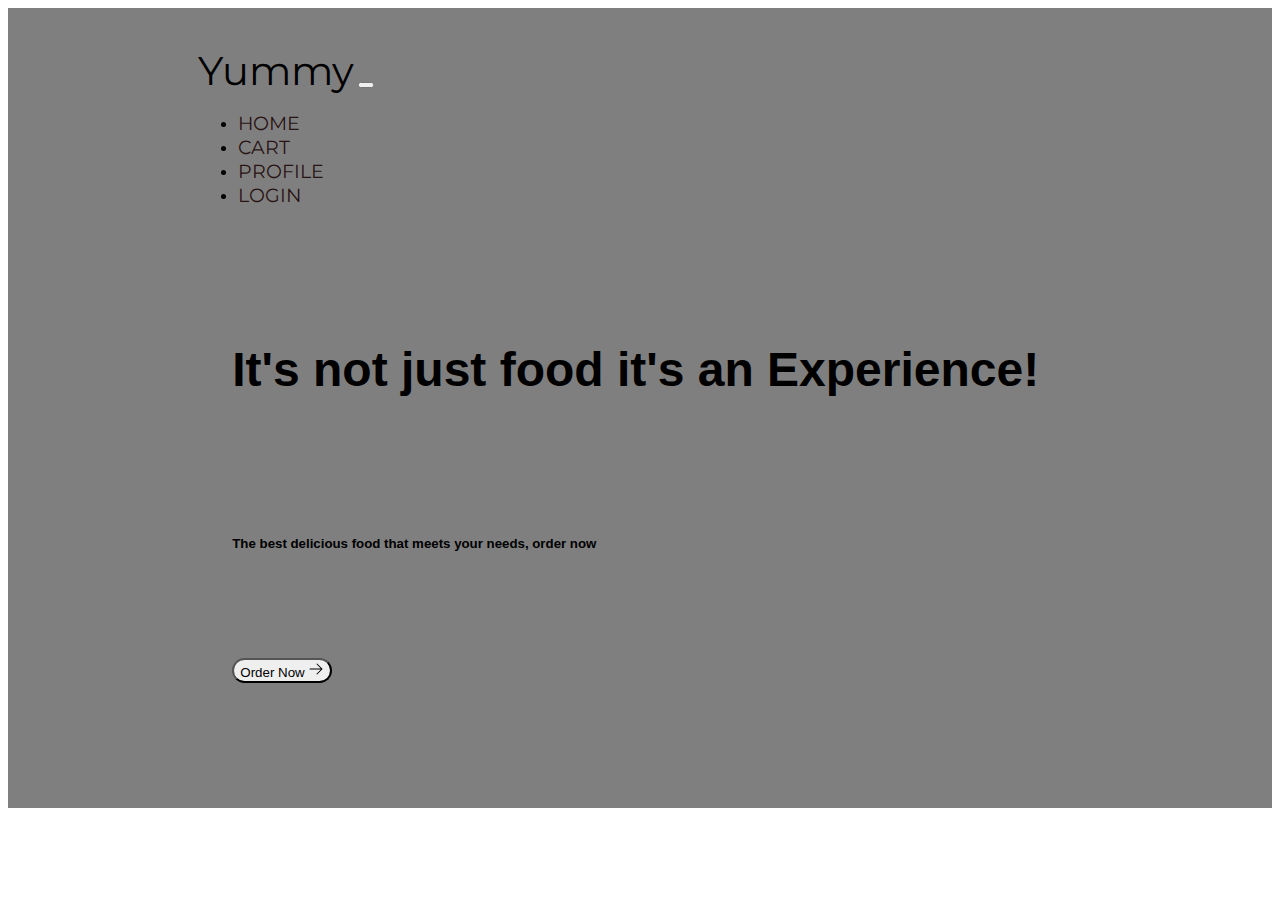
==== ESD/Assignment !/index.html @ 2a6497ee "Signup and login page" ====
<!DOCTYPE html>
<html>

<head>
    <meta charset="utf-8" />
    <title>Yummy</title>
    <link href="https://cdn.jsdelivr.net/npm/bootstrap@5.0.2/dist/css/bootstrap.min.css" rel="stylesheet" integrity="sha384-EVSTQN3/azprG1Anm3QDgpJLIm9Nao0Yz1ztcQTwFspd3yD65VohhpuuCOmLASjC" crossorigin="anonymous" />
    
    <link rel="preconnect" href="https://fonts.googleapis.com" />
    <link rel="preconnect" href="https://fonts.gstatic.com" crossorigin />
    <link href="https://fonts.googleapis.com/css2?family=Montserrat:wght@900&display=swap" rel="stylesheet" />
    
    <link rel="stylesheet" href="https://cdnjs.cloudflare.com/ajax/libs/font-awesome/6.1.1/css/all.min.css" integrity="sha512-KfkfwYDsLkIlwQp6LFnl8zNdLGxu9YAA1QvwINks4PhcElQSvqcyVLLD9aMhXd13uQjoXtEKNosOWaZqXgel0g==" crossorigin="anonymous" referrerpolicy="no-referrer"
    />
    <link rel="stylesheet" href="css/styles.css" />

    <script src="https://cdn.jsdelivr.net/npm/bootstrap@5.0.2/dist/js/bootstrap.bundle.min.js" integrity="sha384-MrcW6ZMFYlzcLA8Nl+NtUVF0sA7MsXsP1UyJoMp4YLEuNSfAP+JcXn/tWtIaxVXM" crossorigin="anonymous"></script>
</head>

<body style="font-family: 'Montserrat'">
    <section id="title" class="w-1oo min-vh-100 d-flex align-items-center justify-content-center position-relative">

        <div class="overlay position-absolute w-100 h-100 z-1 top-0 start-0">
            
        <!-- Nav Bar -->

        <div class="container-fluid pt-0">
            <nav class="navbar navbar-expand-lg navbar-dark pb-5">
                <a class="navbar-brand text-danger"><i class="fa-solid fa-utensils"></i> Yummy</a>

          <button
            class="navbar-toggler"  
            type="button"
            data-bs-toggle="collapse"
            data-bs-target="#navbarNav1"
            aria-controls="navbarSupportedContent"
            aria-expanded="false"
            aria-label="Toggle navigation">
            <span class="navbar-toggler-icon"></span>
          </button>

          <div class="collapse navbar-collapse" id="navbarNav1">
            <ul class="navbar-nav ms-auto">
              <li class="nav-item ps-5">
                <a class="nav-link">HOME</a>
                </li>
                <li class="nav-item ps-4">
                    <a class="nav-link" >CART</a>
                </li>
                <li class="nav-item ps-4">
                    <a class="nav-link">PROFILE</a>
                </li>
                <li class="nav-item ps-4">
                    <a class="nav-link">LOGIN</a>
                </li>
                </ul>
        </div>
        </nav>

        <!-- Title -->
        <div class="row title">
            <div class="col-lg-5">
                <div class="row">
                    <h1 class="text-white text-center">
                        It's not just food it's an Experience!
                    </h1>
                </div>
                <div class="row">
                    <h5 class="text-white text-center">
                        The best delicious food that meets your needs, order now
                    </h5>
                </div>
                <div class="row d-flex justify-content-center">
                    <button class="order-button btn btn-danger d-inline-flex w-auto align-items-center justify-content-center gap-2 p-3 fw-bold">
                            Order Now
                            <svg xmlns="http://www.w3.org/2000/svg" viewBox="0 0 24 24" fill="currentColor" class="arrow-icon text-white">
                              <path fill-rule="evenodd" d="M12.97 3.97a.75.75 0 0 1 1.06 0l7.5 7.5a.75.75 0 0 1 0 1.06l-7.5 7.5a.75.75 0 1 1-1.06-1.06l6.22-6.22H3a.75.75 0 0 1 0-1.5h16.19l-6.22-6.22a.75.75 0 0 1 0-1.06Z" clip-rule="evenodd" />
                            </svg>
                    </button>
                </div>
            </div>
        </div>
        </div>
    
        </div>
    </section>

</body>

</html>
---- ESD/Assignment !/css/styles.css ----
*{
    user-select: none;
}
body {
    font-family: 'Montserrat-Black';
}

#title {
    background-size: cover;
    background-position: center;
    background-image: url('/image.jpg');
}


.overlay {
    background-color: rgba(0, 0, 0, 0.5);
}


.order-button {
    border-radius: 100px;
    cursor: pointer;
    transition: background-color 0.3s;
  }
  .arrow-icon {
    width: 16px;
    height: 16px;
  }
  
  .order-button:hover {
    background-color: #aa0237; /* Darken button color on hover */
  }

.navbar-dark .navbar-nav .nav-link {
    color: rgba(28, 5, 5, 0.901);
}

.navbar-dark .navbar-nav .nav-link:hover{
    color: #aa0237;
    cursor: pointer;
}

.navbar-brand{
    font-size: 2.5rem;
}
.container-fluid {
    padding: 3% 15%;
}

h1 {
    font-size: 3rem;
    font-family: 'Montserrat-Black', sans-serif;
}
.row{
    font-family: 'Montserrat-Black', sans-serif;
    padding: 5% 2% 5% 2%;
}
.nav-link {
    font-size: 1.2rem;
}

@media (max-width: 1028px) {
    .title {
        text-align: center;
    }
    .title-img {
        position: static;
        width: 40%;
        transform: rotate(10deg);
    }
}
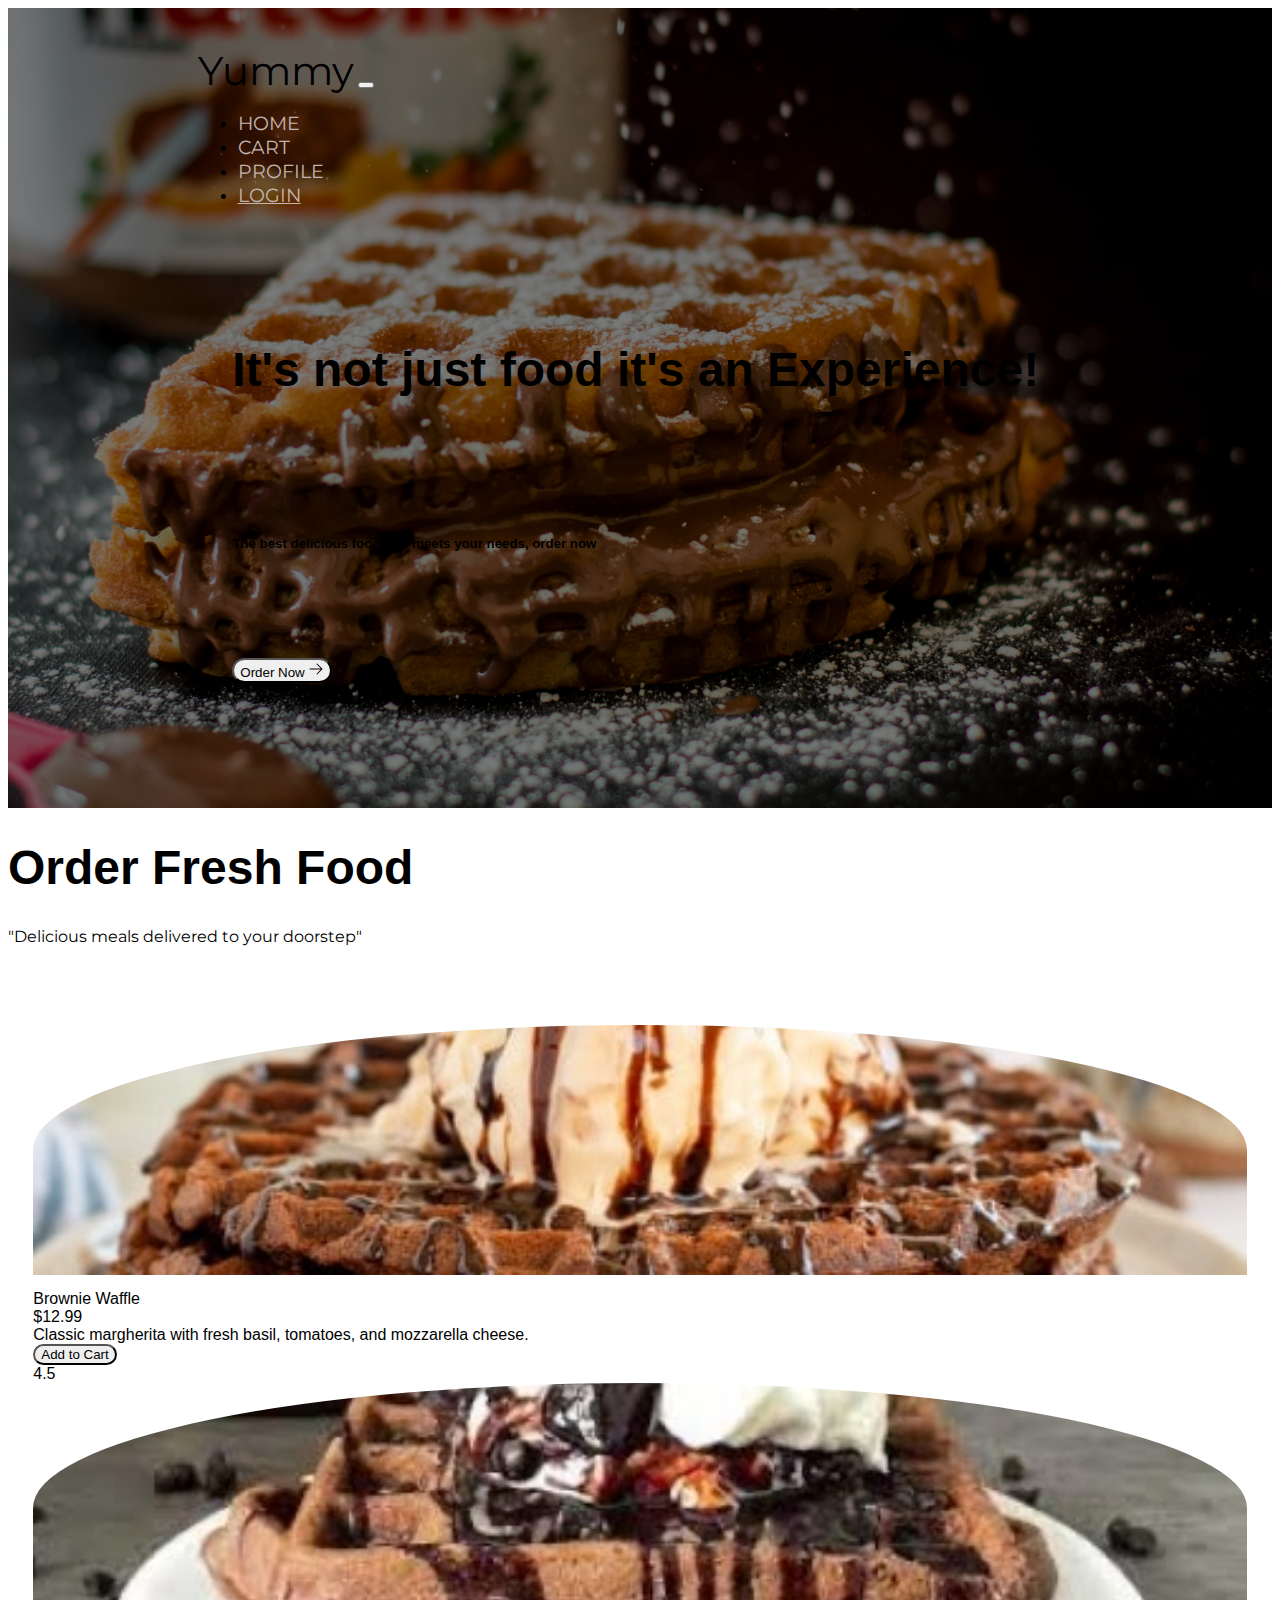
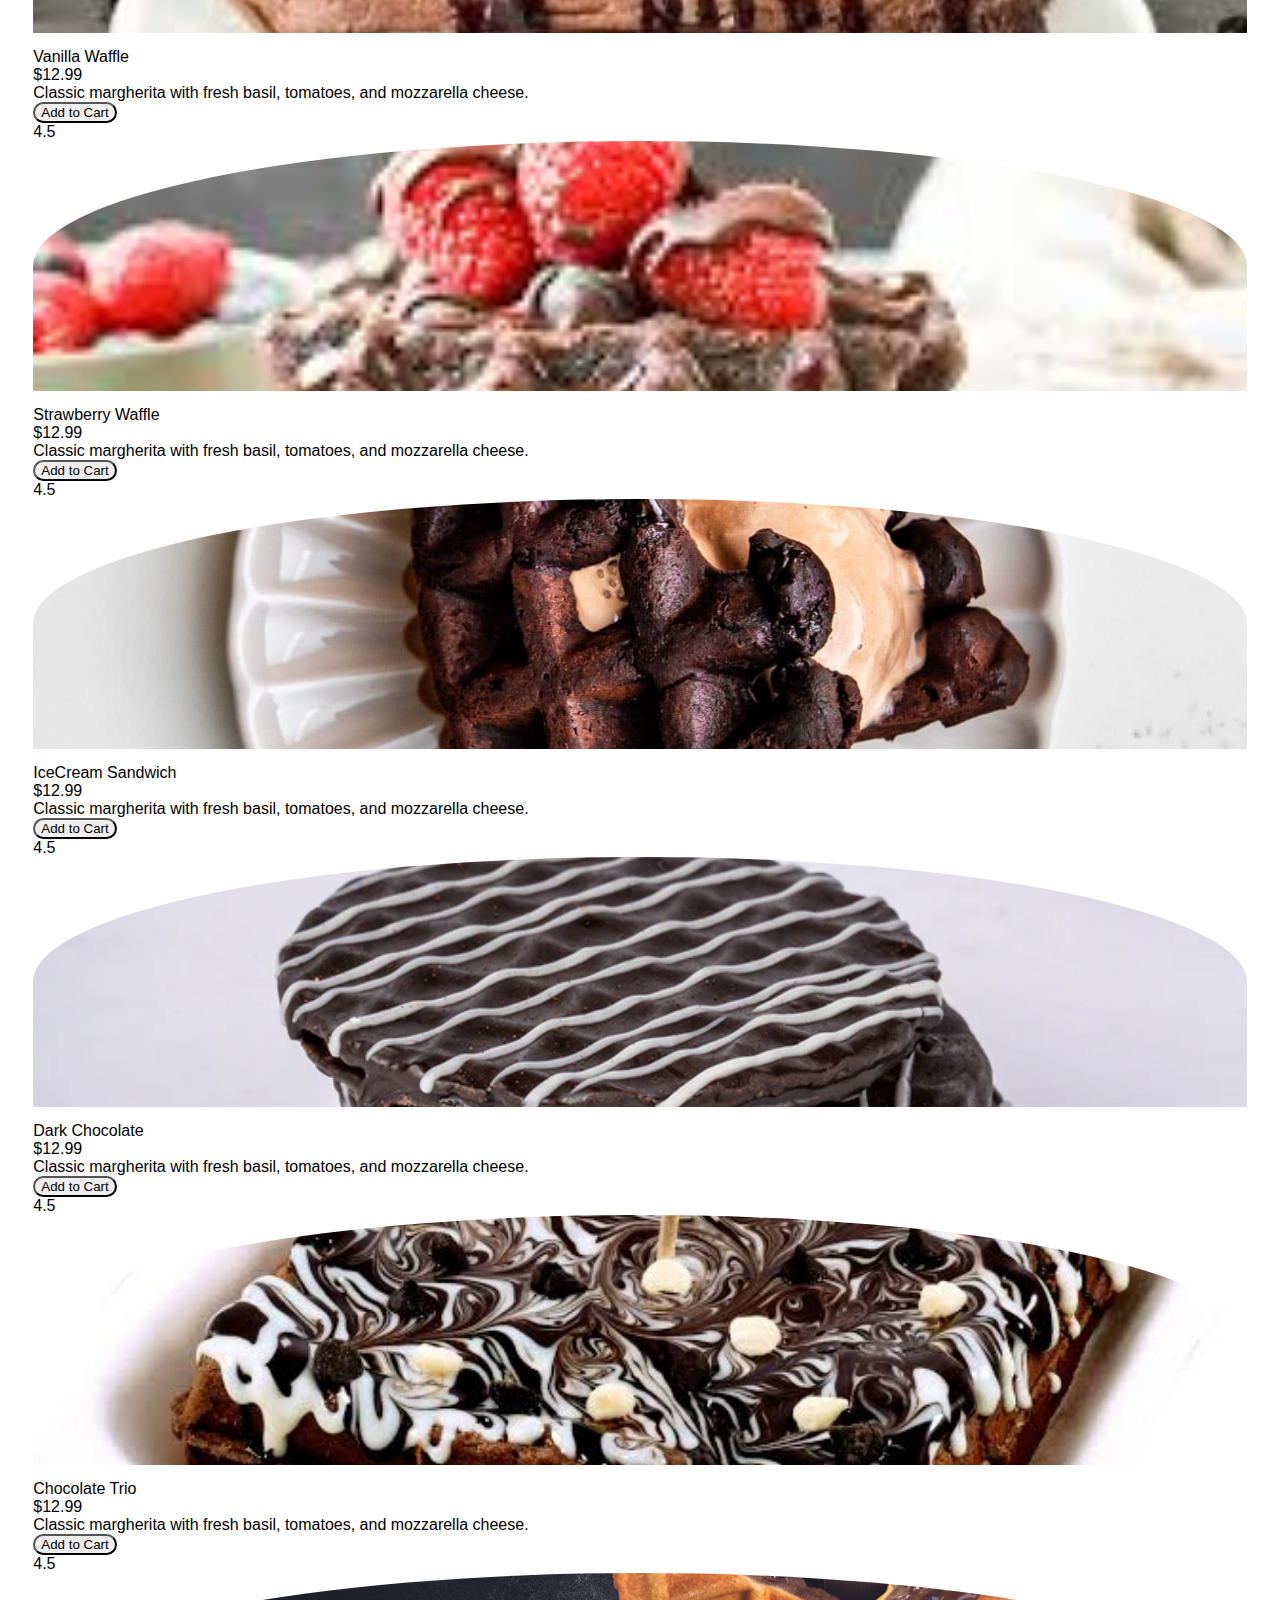
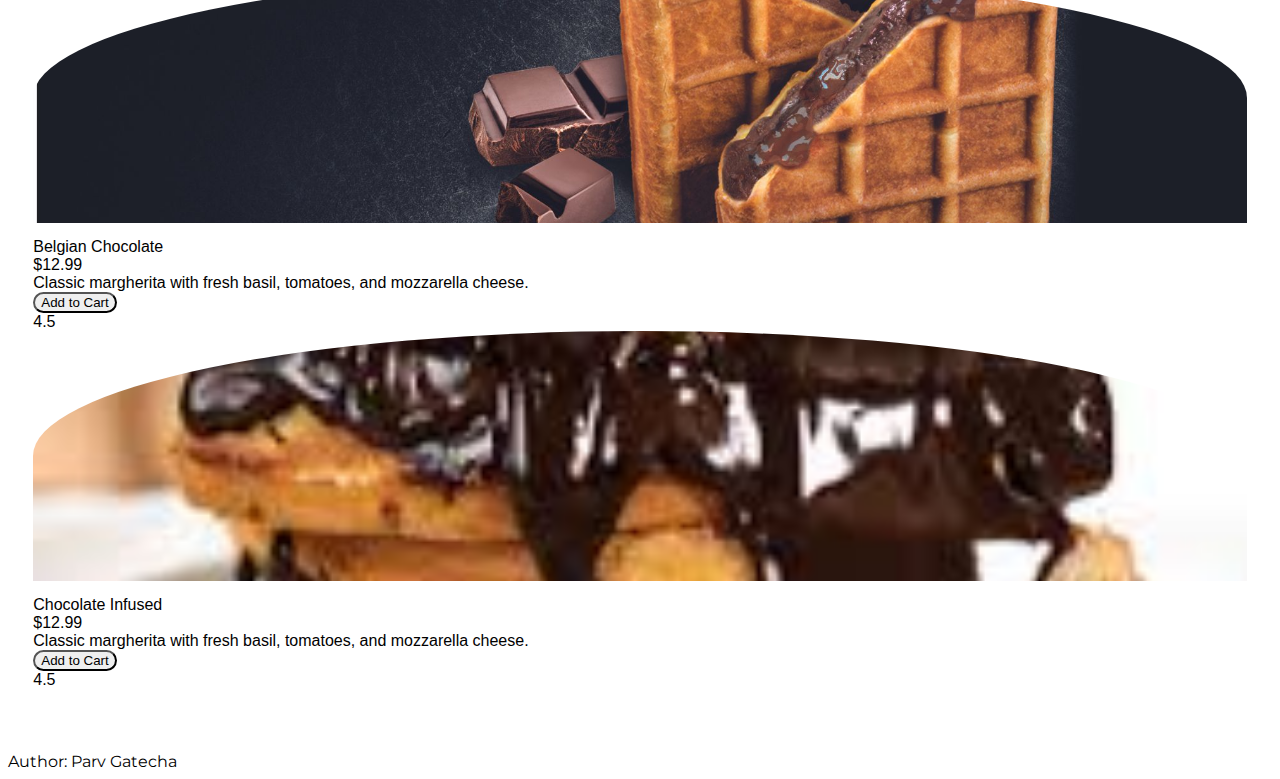
==== commit 1c02b461: "Frontend 1" ====
--- a/ESD/Assignment !/index.html
+++ b/ESD/Assignment !/index.html
@@ -19,7 +19,6 @@
 
 <body style="font-family: 'Montserrat'">
     <section id="title" class="w-1oo min-vh-100 d-flex align-items-center justify-content-center position-relative">
-
         <div class="overlay position-absolute w-100 h-100 z-1 top-0 start-0">
             
         <!-- Nav Bar -->
@@ -51,7 +50,7 @@
                     <a class="nav-link">PROFILE</a>
                 </li>
                 <li class="nav-item ps-4">
-                    <a class="nav-link">LOGIN</a>
+                    <a class="nav-link" href="login.html">LOGIN</a>
                 </li>
                 </ul>
         </div>
@@ -71,12 +70,14 @@
                     </h5>
                 </div>
                 <div class="row d-flex justify-content-center">
+                    <a href="#menu-section" class="d-flex align-items-center justify-content-center">
                     <button class="order-button btn btn-danger d-inline-flex w-auto align-items-center justify-content-center gap-2 p-3 fw-bold">
                             Order Now
                             <svg xmlns="http://www.w3.org/2000/svg" viewBox="0 0 24 24" fill="currentColor" class="arrow-icon text-white">
                               <path fill-rule="evenodd" d="M12.97 3.97a.75.75 0 0 1 1.06 0l7.5 7.5a.75.75 0 0 1 0 1.06l-7.5 7.5a.75.75 0 1 1-1.06-1.06l6.22-6.22H3a.75.75 0 0 1 0-1.5h16.19l-6.22-6.22a.75.75 0 0 1 0-1.06Z" clip-rule="evenodd" />
                             </svg>
                     </button>
+                    </a>
                 </div>
             </div>
         </div>
@@ -85,6 +86,196 @@
         </div>
     </section>
 
+    <section id="menu-section">
+        <div class="text-center p-4 rounded bg-warning text-black shadow-lg">
+            <h1 class="display-5 fw-bold">Order Fresh Food</h1>
+            <p class="lead">"Delicious meals delivered to your doorstep"</p>
+        </div>
+
+        <div class="row row-cols-1 row-cols-md-4 g-4">
+            <div id="food-cart" class="d-flex justify-content-center align-items-center p-5" >
+                <div class="food-box position-relative shadow overflow-hidden p-0">
+                    <div class="food-box-header h-100 position-absolute w-100 z-1"></div>
+    
+                    <div class="food-content position-relative z-4 d-flex flex-column text-align-left">
+                        <div class="food-image w-100" style="background-image: url('Assests/Brownie-Waffles.jpg');"></div>
+                
+                        <div class="food-details d-flex align-items-center justify-content-around mb-3">
+                            <div class="fw-bold fs-5">Brownie Waffle</div>
+                            <div class="food-price">$12.99</div>
+                        </div>
+                
+                        <div class="food-description font-weight-light p-3" >Classic margherita with fresh basil, tomatoes, and mozzarella cheese.</div>
+                
+                        <div class="food-actions m-3 d-flex justify-content-between align-items-center">
+                            <button class="btn btn-danger">Add to Cart</button>
+                            <div class="food-rating"><i class="fa-solid fa-star m-1"></i>4.5</div>
+                        </div>
+                    </div>
+                </div>
+            </div>
+    
+            <div id="food-cart" class="d-flex flex-wrap justify-content-center align-items-center p-5" >
+                <div class="food-box position-relative shadow overflow-hidden p-0">
+                    <div class="food-box-header h-100 position-absolute w-100 z-1"></div>
+    
+                    <div class="food-content position-relative z-4 d-flex flex-column text-align-left">
+                        <div class="food-image w-100" style="background-image: url('Assests/Vanilla-waffle.jpg');"></div>
+                
+                        <div class="food-details d-flex align-items-center justify-content-around mb-3">
+                            <div class="fw-bold fs-5">Vanilla Waffle</div>
+                            <div class="food-price">$12.99</div>
+                        </div>
+                
+                        <div class="food-description font-weight-light p-3" >Classic margherita with fresh basil, tomatoes, and mozzarella cheese.</div>
+                
+                        <div class="food-actions m-3 d-flex justify-content-between align-items-center">
+                            <button class="btn btn-danger">Add to Cart</button>
+                            <div class="food-rating"><i class="fa-solid fa-star m-1"></i>4.5</div>
+                        </div>
+                    </div>
+                </div>
+            </div>
+    
+            <div id="food-cart" class="d-flex flex-wrap justify-content-center align-items-center p-5" >
+                <div class="food-box position-relative shadow overflow-hidden p-0">
+                    <div class="food-box-header h-100 position-absolute w-100 z-1"></div>
+    
+                    <div class="food-content position-relative z-4 d-flex flex-column text-align-left">
+                        <div class="food-image w-100" style="background-image: url('Assests/StrawberryStack.jpeg');"></div>
+                
+                        <div class="food-details d-flex align-items-center justify-content-around mb-3">
+                            <div class="fw-bold fs-5">Strawberry Waffle</div>
+                            <div class="food-price">$12.99</div>
+                        </div>
+                
+                        <div class="food-description font-weight-light p-3" >Classic margherita with fresh basil, tomatoes, and mozzarella cheese.</div>
+                
+                        <div class="food-actions m-3 d-flex justify-content-between align-items-center">
+                            <button class="btn btn-danger">Add to Cart</button>
+                            <div class="food-rating"><i class="fa-solid fa-star m-1"></i>4.5</div>
+                        </div>
+                    </div>
+                </div>
+            </div>
+    
+            <div id="food-cart" class="d-flex flex-wrap justify-content-center align-items-center p-5" >
+                <div class="food-box position-relative shadow overflow-hidden p-0">
+                    <div class="food-box-header h-100 position-absolute w-100 z-1"></div>
+    
+                    <div class="food-content position-relative z-4 d-flex flex-column text-align-left">
+                        <div class="food-image w-100" style="background-image: url('Assests/IceCreamSandwich.jpg');"></div>
+                
+                        <div class="food-details d-flex align-items-center justify-content-around mb-3">
+                            <div class="fw-bold fs-5">IceCream Sandwich</div>
+                            <div class="food-price">$12.99</div>
+                        </div>
+                
+                        <div class="food-description font-weight-light p-3" >Classic margherita with fresh basil, tomatoes, and mozzarella cheese.</div>
+                
+                        <div class="food-actions m-3 d-flex justify-content-between align-items-center">
+                            <button class="btn btn-danger">Add to Cart</button>
+                            <div class="food-rating"><i class="fa-solid fa-star m-1"></i>4.5</div>
+                        </div>
+                    </div>
+                </div>
+            </div>
+    
+            <div id="food-cart" class="d-flex flex-wrap justify-content-center align-items-center p-5" >
+                <div class="food-box position-relative shadow overflow-hidden p-0">
+                    <div class="food-box-header h-100 position-absolute w-100 z-1"></div>
+    
+                    <div class="food-content position-relative z-4 d-flex flex-column text-align-left">
+                        <div class="food-image w-100" style="background-image: url('Assests/DarkChocolate.webp');"></div>
+                
+                        <div class="food-details d-flex align-items-center justify-content-around mb-3">
+                            <div class="fw-bold fs-5">Dark Chocolate</div>
+                            <div class="food-price">$12.99</div>
+                        </div>
+                
+                        <div class="food-description font-weight-light p-3" >Classic margherita with fresh basil, tomatoes, and mozzarella cheese.</div>
+                
+                        <div class="food-actions m-3 d-flex justify-content-between align-items-center">
+                            <button class="btn btn-danger">Add to Cart</button>
+                            <div class="food-rating"><i class="fa-solid fa-star m-1"></i>4.5</div>
+                        </div>
+                    </div>
+                </div>
+            </div>
+    
+            <div id="food-cart" class="d-flex flex-wrap justify-content-center align-items-center p-5" >
+                <div class="food-box position-relative shadow overflow-hidden p-0">
+                    <div class="food-box-header h-100 position-absolute w-100 z-1"></div>
+    
+                    <div class="food-content position-relative z-4 d-flex flex-column text-align-left">
+                        <div class="food-image w-100" style="background-image: url('Assests/Chocolate\ Trio.jpg');"></div>
+                
+                        <div class="food-details d-flex align-items-center justify-content-around mb-3">
+                            <div class="fw-bold fs-5">Chocolate Trio</div>
+                            <div class="food-price">$12.99</div>
+                        </div>
+                
+                        <div class="food-description font-weight-light p-3" >Classic margherita with fresh basil, tomatoes, and mozzarella cheese.</div>
+                
+                        <div class="food-actions m-3 d-flex justify-content-between align-items-center">
+                            <button class="btn btn-danger">Add to Cart</button>
+                            <div class="food-rating"><i class="fa-solid fa-star m-1"></i>4.5</div>
+                        </div>
+                    </div>
+                </div>
+            </div>
+    
+            <div id="food-cart" class="d-flex flex-wrap justify-content-center align-items-center p-5" >
+                <div class="food-box position-relative shadow overflow-hidden p-0">
+                    <div class="food-box-header h-100 position-absolute w-100 z-1"></div>
+    
+                    <div class="food-content position-relative z-4 d-flex flex-column text-align-left">
+                        <div class="food-image w-100" style="background-image: url('Assests/BelgianChocolate.jpg');"></div>
+                
+                        <div class="food-details d-flex align-items-center justify-content-around mb-3">
+                            <div class="fw-bold fs-5">Belgian Chocolate</div>
+                            <div class="food-price">$12.99</div>
+                        </div>
+                
+                        <div class="food-description font-weight-light p-3" >Classic margherita with fresh basil, tomatoes, and mozzarella cheese.</div>
+                
+                        <div class="food-actions m-3 d-flex justify-content-between align-items-center">
+                            <button class="btn btn-danger">Add to Cart</button>
+                            <div class="food-rating"><i class="fa-solid fa-star m-1"></i>4.5</div>
+                        </div>
+                    </div>
+                </div>
+            </div>
+    
+            <div id="food-cart" class="d-flex flex-wrap justify-content-center align-items-center p-5" >
+                <div class="food-box position-relative shadow overflow-hidden p-0">
+                    <div class="food-box-header h-100 position-absolute w-100 z-1"></div>
+    
+                    <div class="food-content position-relative z-4 d-flex flex-column text-align-left">
+                        <div class="food-image w-100" style="background-image: url('Assests/ChocolateInfused.jpeg');"></div>
+                
+                        <div class="food-details d-flex align-items-center justify-content-around mb-3">
+                            <div class="fw-bold fs-5">Chocolate Infused</div>
+                            <div class="food-price">$12.99</div>
+                        </div>
+                
+                        <div class="food-description font-weight-light p-3" >Classic margherita with fresh basil, tomatoes, and mozzarella cheese.</div>
+                
+                        <div class="food-actions m-3 d-flex justify-content-between align-items-center">
+                            <button class="btn btn-danger">Add to Cart</button>
+                            <div class="food-rating"><i class="fa-solid fa-star m-1"></i>4.5</div>
+                        </div>
+                    </div>
+                </div>
+            </div>
+        </div>
+        
+        <footer>
+            <div class="footer-text w-100 d-flex align-items-center justify-content-center p-5 fs-1 bg-warning">
+                Author: Parv Gatecha
+            </div>
+        </footer>
+    </section>
 </body>
 
 </html>--- a/ESD/Assignment !/css/styles.css
+++ b/ESD/Assignment !/css/styles.css
@@ -2,13 +2,13 @@
     user-select: none;
 }
 body {
-    font-family: 'Montserrat-Black';
+    /* font-family: 'Montserrat-Black'; */
 }
 
 #title {
     background-size: cover;
     background-position: center;
-    background-image: url('/image.jpg');
+    background-image: url('../Assests/background.jpg');
 }
 
 
@@ -17,7 +17,7 @@
 }
 
 
-.order-button {
+.order-button,.btn {
     border-radius: 100px;
     cursor: pointer;
     transition: background-color 0.3s;
@@ -32,11 +32,11 @@
   }
 
 .navbar-dark .navbar-nav .nav-link {
-    color: rgba(28, 5, 5, 0.901);
+    color: rgb(193, 181, 181);
 }
 
 .navbar-dark .navbar-nav .nav-link:hover{
-    color: #aa0237;
+    color: rgb(100, 86, 86);
     cursor: pointer;
 }
 
@@ -68,4 +68,52 @@
         width: 40%;
         transform: rotate(10deg);
     }
+}
+
+::placeholder{
+    color: white !important;
+    opacity: 0.8 !important ;
+}
+input{
+    border: 1px solid white !important;
+}
+input:focus{
+    background: transparent !important;
+    border: 1px solid white !important;
+    outline: none;
+    
+}
+.background-login {
+    background-image: url("../Assests/loginimage.jpeg");
+    background-position: center;
+    background-size: cover;
+    
+  }
+
+  .bg-glass {
+    background: transparent;
+    backdrop-filter:blur(10px);
+  }
+
+.food-box {
+    border-radius: 8px;
+}
+
+.food-box-header {
+    background-image: radial-gradient(circle, #f9a825, #ffeb99);
+    border-top-left-radius: 50% 50%;
+    border-top-right-radius: 50% 50%;
+}
+
+.food-image {
+    /* width: 130%; */
+    position: relative;
+    /* left:-15%; */
+    height: 250px;
+    background-size: cover;
+    background-position: center;
+    background-repeat: no-repeat;
+    border-top-left-radius: 50% 50%;
+    border-top-right-radius: 50% 50%;
+    margin-bottom: 15px;
 }